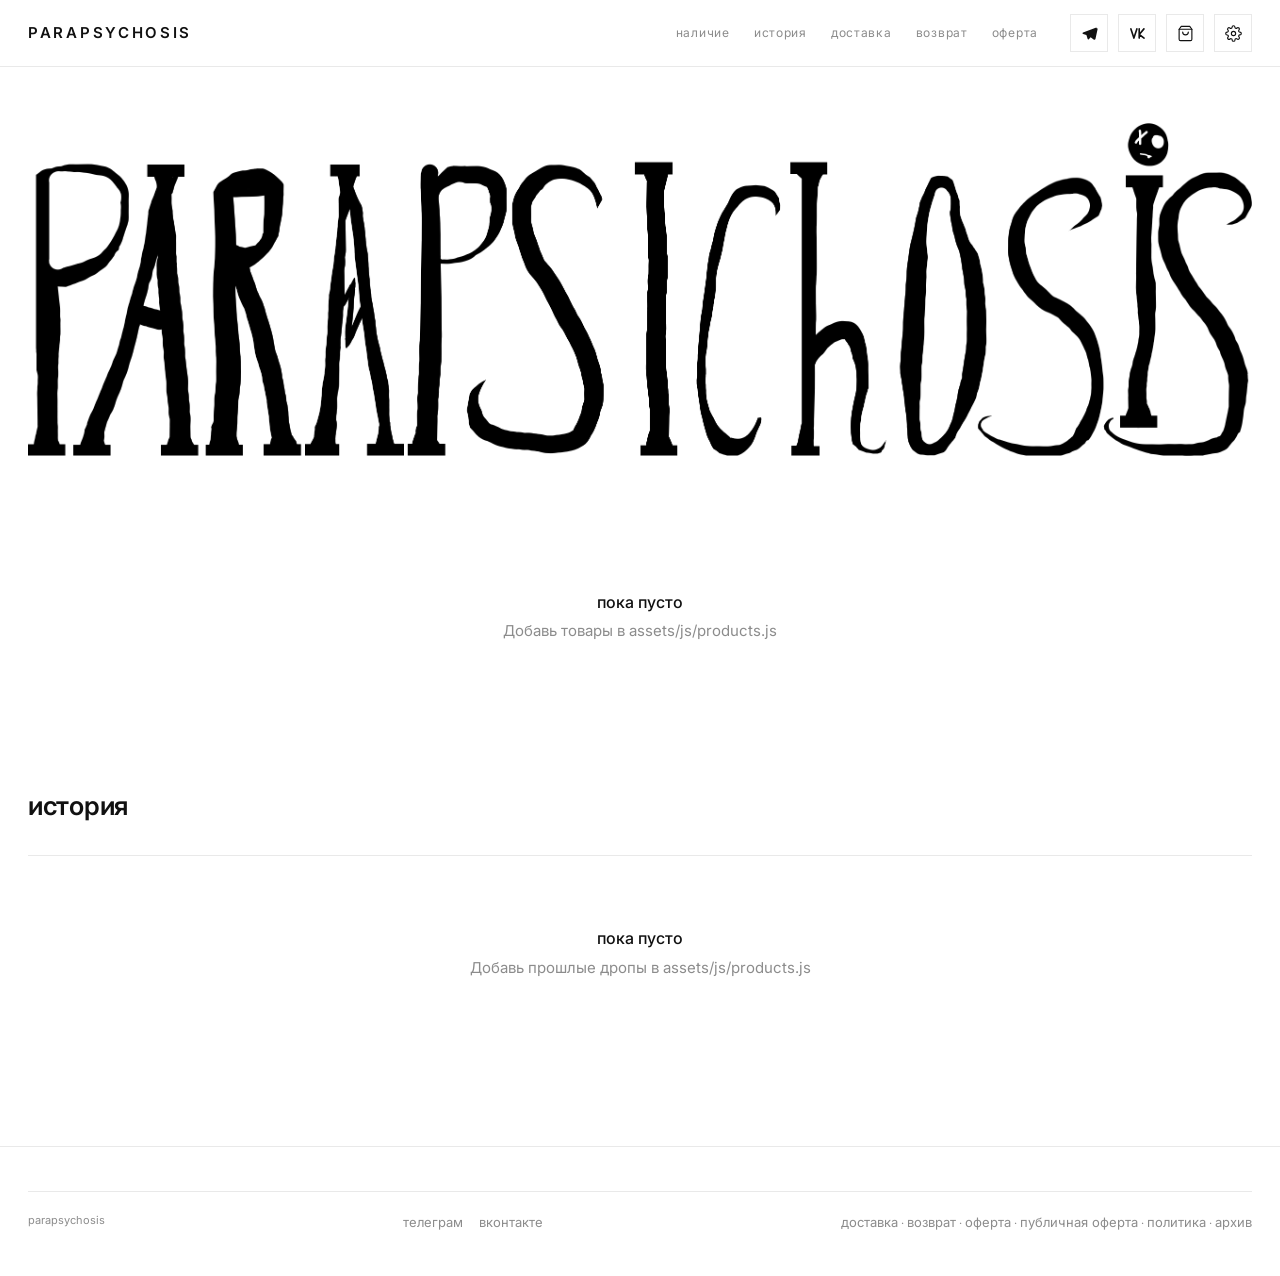
==== index.html @ e04ab5e7 "Add files via upload" ====
<!DOCTYPE html>
<html lang="ru">
<head>
<meta charset="utf-8">
<meta name="viewport" content="width=device-width, initial-scale=1">
<meta name="theme-color" content="#ff217d">
<meta http-equiv="Cache-Control" content="no-store, must-revalidate">
<title>parapsychosis</title>
<link rel="preconnect" href="https://fonts.googleapis.com">
<link rel="preconnect" href="https://fonts.gstatic.com" crossorigin>
<link href="https://fonts.googleapis.com/css2?family=Inter:wght@400;500;600&display=swap" rel="stylesheet">
<link rel="stylesheet" href="assets/css/style.css?v=19">
</head>
<body>

<header class="header">
  <div class="wrap header__row">
    <a href="index.html" class="logo">parapsychosis</a>
    <nav class="nav">
      <a href="#stock">наличие</a>
      <a href="archive.html">история</a>
      <a href="delivery.html">доставка</a>
      <a href="return.html">возврат</a>
      <a href="offer.html">оферта</a>
    </nav>
    <div class="header__actions">
      <div class="socials">
        <a href="https://t.me/parapsychosis13" target="_blank" rel="noopener" aria-label="Телеграм" title="Телеграм">
          <svg viewBox="0 0 24 24" fill="currentColor" width="17" height="17" aria-hidden="true"><path d="M21.7 3.4 2.9 10.6c-1 .4-1 1.9.1 2.2l4.6 1.4 1.8 5.6c.2.7 1.1.9 1.6.3l2.6-2.9 4.7 3.5c.8.6 1.9.1 2.1-.8l3-14c.2-.9-.6-1.6-1.4-1.3z"/></svg>
        </a>
        <a href="https://vk.ru/club241979595" target="_blank" rel="noopener" aria-label="ВКонтакте" title="ВКонтакте">
<svg viewBox="0 0 24 24" fill="none" stroke="currentColor" stroke-width="2.3" stroke-linecap="round" stroke-linejoin="round" width="17" height="17" aria-hidden="true"><path d="M2.7 5.5 6.9 18.5 11.1 5.5M14.4 5.5v13M21.1 5.5l-6.7 7.9 6.9 5.1"/></svg>
        </a>
      </div>
      <button class="icon-btn" id="cartBtn" aria-label="Корзина">
        <svg width="17" height="17" viewBox="0 0 24 24" fill="none" stroke="currentColor" stroke-width="1.6" stroke-linecap="round" stroke-linejoin="round"><path d="M6 2 3 6v14a2 2 0 0 0 2 2h14a2 2 0 0 0 2-2V6l-3-4z"/><path d="M3 6h18"/><path d="M16 10a4 4 0 0 1-8 0"/></svg>
        <span class="icon-btn__count" id="cartCount">0</span>
      </button>
      <button class="gear" id="gearBtn" aria-label="Настройки" title="Настройки">
        <svg viewBox="0 0 24 24" fill="none" stroke="currentColor" stroke-width="1.6" stroke-linecap="round" stroke-linejoin="round">
          <circle cx="12" cy="12" r="3"/>
          <path d="M19.4 15a1.65 1.65 0 0 0 .33 1.82l.06.06a2 2 0 1 1-2.83 2.83l-.06-.06a1.65 1.65 0 0 0-1.82-.33 1.65 1.65 0 0 0-1 1.51V21a2 2 0 1 1-4 0v-.09A1.65 1.65 0 0 0 9 19.4a1.65 1.65 0 0 0-1.82.33l-.06.06a2 2 0 1 1-2.83-2.83l.06-.06a1.65 1.65 0 0 0 .33-1.82 1.65 1.65 0 0 0-1.51-1H3a2 2 0 1 1 0-4h.09A1.65 1.65 0 0 0 4.6 9a1.65 1.65 0 0 0-.33-1.82l-.06-.06a2 2 0 1 1 2.83-2.83l.06.06a1.65 1.65 0 0 0 1.82.33H9a1.65 1.65 0 0 0 1-1.51V3a2 2 0 1 1 4 0v.09a1.65 1.65 0 0 0 1 1.51 1.65 1.65 0 0 0 1.82-.33l.06-.06a2 2 0 1 1 2.83 2.83l-.06.06a1.65 1.65 0 0 0-.33 1.82V9a1.65 1.65 0 0 0 1.51 1H21a2 2 0 1 1 0 4h-.09a1.65 1.65 0 0 0-1.51 1z"/>
        </svg>
      </button>
    </div>
  </div>
</header>

<section class="banner">
  <div class="wrap">
    <div class="banner__logo">
      <img class="logo-light" src="assets/img/logo-light.png?v=19" alt="parapsychosis" width="2250" height="600">
      <img class="logo-dark" src="assets/img/logo-dark.png?v=19" alt="" aria-hidden="true" width="2250" height="600">
    </div>
  </div>
</section>

<!-- наличие -->
<section id="stock">
  <div class="wrap">
    <div class="catalog__head" id="stockHead" hidden>
      <div class="catalog__title">
        <h2>наличие</h2>
        <p id="stockMeta"></p>
      </div>
    </div>

    <div class="filters" id="filters" hidden>
      <div class="chips" id="catChips"></div>
      <div class="filters__right">
        <div class="select" id="sortSelect">
          <button class="select__btn" type="button" aria-haspopup="listbox" aria-expanded="false" aria-label="Сортировка">
            <span class="select__value" id="sortLabel">сначала новые</span>
            <svg class="select__caret" width="11" height="11" viewBox="0 0 24 24" fill="none" stroke="currentColor" stroke-width="2.2" stroke-linecap="round" stroke-linejoin="round" aria-hidden="true"><path d="m6 9 6 6 6-6"/></svg>
          </button>
          <div class="select__list" role="listbox" hidden>
            <button class="select__opt is-active" type="button" role="option" aria-selected="true" data-value="new">сначала новые</button>
            <button class="select__opt" type="button" role="option" aria-selected="false" data-value="cheap">дешевле</button>
            <button class="select__opt" type="button" role="option" aria-selected="false" data-value="exp">дороже</button>
          </div>
        </div>
        <input type="search" id="searchInput" placeholder="поиск" aria-label="Поиск">
      </div>
    </div>

    <div class="grid" id="grid"></div>
  </div>
</section>

<!-- история -->
<section id="history">
  <div class="wrap">
    <div class="catalog__head">
      <div class="catalog__title"><h2>история</h2></div>
    </div>
    <div class="history" id="historyList"></div>
  </div>
</section>

<footer class="footer">
  <div class="wrap">
    <div class="footer__bottom">
      <span>parapsychosis</span>
      <div class="footer__links">
        <a href="https://t.me/parapsychosis13" target="_blank" rel="noopener">телеграм</a>
        <a href="https://vk.ru/club241979595" target="_blank" rel="noopener">вконтакте</a>
      </div>
      <span>
        <a href="delivery.html">доставка</a> ·
        <a href="return.html">возврат</a> ·
        <a href="offer.html">оферта</a> ·
        <a href="public-offer.html">публичная оферта</a> ·
        <a href="privacy.html">политика</a> ·
        <a href="archive.html">архив</a>
      </span>
    </div>
  </div>
</footer>

<!-- ============ НАСТРОЙКИ ============ -->
<aside class="settings" id="settings" aria-label="Настройки">
  <div class="settings__head">
    <h3>настройки</h3>
    <button class="icon-btn" id="closeSettings" aria-label="Закрыть">
      <svg width="15" height="15" viewBox="0 0 24 24" fill="none" stroke="currentColor" stroke-width="1.8" stroke-linecap="round"><path d="M18 6 6 18M6 6l12 12"/></svg>
    </button>
  </div>

  <div class="settings__body">
    <div class="settings__group">
      <div class="settings__label">цвет кнопок <b id="hexOut">#FF217D</b></div>
      <div class="swatches" id="swatches"></div>
    </div>

    <div class="settings__group">
      <div class="settings__label">свой цвет</div>
      <div class="color-row">
        <input type="color" id="colorPicker" value="#ff217d">
        <input type="text" id="colorHex" placeholder="#FF217D" maxlength="7">
        <button class="btn btn--sm" id="applyHex">ок</button>
      </div>
    </div>

    <div class="settings__group">
      <div class="settings__label">тема</div>
      <div class="preview__row" id="themeRow">
<button class="btn btn--sm theme-btn" data-mode="light">светлая</button>
      <button class="btn btn--sm theme-btn" data-mode="dark">тёмная</button>
      <button class="btn btn--sm theme-btn" data-mode="auto">как в системе</button>
      </div>
    </div>

    <div class="settings__group">
      <label class="switch">
        <span class="switch__text">случайный цвет при заходе</span>
        <input type="checkbox" id="randomToggle" checked>
        <span class="switch__track"></span>
      </label>
    </div>

    <div class="settings__group">
      <button class="btn btn--plain btn--block" id="randomizeNow">случайный цвет</button>
      <button class="btn btn--plain btn--block" id="resetTheme" style="margin-top:6px">сбросить</button>
    </div>
  </div>
</aside>

<!-- ============ КОРЗИНА ============ -->
<div class="overlay" id="overlay"></div>

<aside class="drawer" id="cartDrawer" aria-label="Корзина">
  <div class="drawer__head">
    <h3>корзина</h3>
    <button class="icon-btn" id="closeCart" aria-label="Закрыть">
      <svg width="15" height="15" viewBox="0 0 24 24" fill="none" stroke="currentColor" stroke-width="1.8" stroke-linecap="round"><path d="M18 6 6 18M6 6l12 12"/></svg>
    </button>
  </div>
  <div class="drawer__body" id="cartBody"></div>
  <div class="drawer__foot" id="cartFoot"></div>
</aside>

<aside class="drawer" id="checkoutDrawer" aria-label="Оформление">
  <div class="drawer__head">
    <h3>оформление</h3>
    <button class="icon-btn" id="closeCheckout" aria-label="Закрыть">
      <svg width="15" height="15" viewBox="0 0 24 24" fill="none" stroke="currentColor" stroke-width="1.8" stroke-linecap="round"><path d="M18 6 6 18M6 6l12 12"/></svg>
    </button>
  </div>
  <div class="drawer__body" id="checkoutBody"></div>
</aside>

<div class="toast" id="toast"></div>

<script src="assets/js/products.js?v=19"></script>
<script src="assets/js/theme.js?v=19"></script>
<script src="assets/js/app.js?v=19"></script>
</body>
</html>
---- assets/css/style.css ----
/* ============================================================
   Минималистичная тема. Без неона, свечений и градиентов.
   Акцент — только заливка кнопок, плоско.
   ============================================================ */
:root {
  --accent: #ff217d;
  --accent-ink: #ffffff;

  --bg: #ffffff;
  --surface: #fafafa;
  --line: #e9e9e9;
  --line-strong: #d4d4d4;
  --text: #111111;
  --muted: #8c8c8c;

  --radius: 0px;
  --maxw: 1280px;
}

[data-theme="dark"] {
  --bg: #0c0c0c;
  --surface: #141414;
  --line: #262626;
  --line-strong: #383838;
  --text: #f2f2f2;
  --muted: #8a8a8a;
}

* { box-sizing: border-box; margin: 0; padding: 0; }

/* атрибут hidden должен побеждать любые авторские display,
   иначе .filters { display: flex } показывает скрытые блоки */
[hidden] { display: none !important; }

html { scroll-behavior: smooth; }

body {
  background: var(--bg);
  color: var(--text);
  font: 15px/1.6 "Inter", -apple-system, "Segoe UI", system-ui, sans-serif;
  -webkit-font-smoothing: antialiased;
  transition: background .2s, color .2s;
}

img { display: block; max-width: 100%; }
a { color: inherit; text-decoration: none; }
button, input, select, textarea { font: inherit; color: inherit; }
button { cursor: pointer; background: none; border: 0; }
::selection { background: var(--text); color: var(--bg); }

.wrap { max-width: var(--maxw); margin: 0 auto; padding: 0 28px; }

/* ---------- кнопки ---------- */
.btn {
  display: inline-flex;
  align-items: center;
  justify-content: center;
  gap: 10px;
  padding: 13px 26px;
  background: var(--accent);
  color: var(--accent-ink);
  border: 1px solid var(--accent);
  font-weight: 500;
  font-size: 12px;
  letter-spacing: .1em;
  text-transform: uppercase;
  transition: background .15s, color .15s, border-color .15s;
}
.btn:hover { background: var(--text); border-color: var(--text); color: var(--bg); }
.btn:disabled { opacity: .35; cursor: not-allowed; background: var(--surface); border-color: var(--line); color: var(--muted); }
.btn--block { width: 100%; }
.btn--ghost { background: transparent; color: var(--text); border-color: var(--line-strong); }
.btn--ghost:hover { background: var(--text); border-color: var(--text); color: var(--bg); }
.btn--plain { background: transparent; color: var(--text); border-color: var(--line); }
.btn--plain:hover { background: var(--surface); border-color: var(--line-strong); color: var(--text); }
.btn--sm { padding: 10px 16px; font-size: 11px; }
.btn.is-active { background: var(--accent); color: var(--accent-ink); border-color: var(--accent); }

/* ---------- переключатель темы ---------- */
.theme-btn { background: transparent; color: var(--text); border-color: var(--line-strong); }
.theme-btn:hover { background: var(--surface); color: var(--text); border-color: var(--text); }
.theme-btn.is-active,
.theme-btn.is-active:hover {
  background: var(--accent);
  color: var(--accent-ink);
  border-color: var(--accent);
  font-weight: 600;
}
.theme-btn.is-active::after { content: "\2713"; font-size: 11px; }

.tag {
  display: inline-block;
  padding: 4px 8px;
  border: 1px solid var(--line-strong);
  color: var(--muted);
  font-size: 10px;
  letter-spacing: .12em;
  text-transform: uppercase;
}
.tag--sold { color: var(--muted); background: var(--surface); }

/* ---------- шапка ---------- */
.header {
  position: sticky;
  top: 0;
  z-index: 60;
  background: var(--bg);
  border-bottom: 1px solid var(--line);
}
.header__row { display: flex; align-items: center; gap: 32px; height: 66px; }

.logo { font-weight: 600; font-size: 15px; letter-spacing: .18em; text-transform: uppercase; }
.logo span { color: var(--muted); }

.nav { display: flex; gap: 24px; margin-left: auto; }
.nav a { color: var(--muted); font-size: 12px; letter-spacing: .06em; transition: color .15s; }
.nav a:hover { color: var(--text); }

.header__actions { display: flex; align-items: center; gap: 10px; }

/* ---------- соцсети ---------- */
.socials { display: flex; gap: 10px; }
.socials a {
  width: 38px; height: 38px;
  display: grid; place-items: center;
  border: 1px solid var(--line);
  color: var(--text);
  transition: border-color .15s, color .15s;
}
.socials a:hover { border-color: var(--text); color: var(--accent); }

.icon-btn {
  width: 38px; height: 38px;
  display: grid; place-items: center;
  border: 1px solid var(--line);
  color: var(--text);
  transition: border-color .15s, color .15s;
  position: relative;
}
.icon-btn:hover { border-color: var(--text); color: var(--accent); }
.icon-btn__count {
  position: absolute; top: -6px; right: -6px;
  min-width: 17px; height: 17px; padding: 0 5px;
  display: none; place-items: center;
  background: var(--accent); color: var(--accent-ink);
  font-size: 10px; font-weight: 600;
}
.icon-btn__count.is-active { display: grid; }

.gear {
  width: 38px; height: 38px;
  display: grid; place-items: center;
  border: 1px solid var(--line);
  color: var(--text);
  transition: transform .3s cubic-bezier(.3,1.4,.5,1), border-color .15s, color .15s;
}
.gear:hover { border-color: var(--text); color: var(--accent); }
.gear.is-open { transform: rotate(90deg); background: var(--accent); border-color: var(--accent); color: var(--accent-ink); }
.gear svg { width: 17px; height: 17px; }

/* ---------- панель настроек ---------- */
.settings {
  position: fixed;
  top: 0; right: 0; bottom: 0;
  width: min(340px, 100%);
  z-index: 90;
  background: var(--bg);
  border-left: 1px solid var(--line);
  transform: translateX(100%);
  transition: transform .3s cubic-bezier(.4,0,.2,1);
  display: flex;
  flex-direction: column;
}
.settings.is-open { transform: translateX(0); }

.settings__head {
  display: flex; align-items: center; justify-content: space-between;
  padding: 16px 20px;
  border-bottom: 1px solid var(--line);
  flex-shrink: 0;
}
.settings__head h3 { font-size: 12px; letter-spacing: .16em; text-transform: uppercase; font-weight: 500; }
.settings__body { padding: 22px 20px; overflow-y: auto; flex: 1; }
.settings__group { margin-bottom: 28px; }
.settings__label {
  display: flex; align-items: center; justify-content: space-between;
  font-size: 10px; letter-spacing: .14em; text-transform: uppercase;
  color: var(--muted); margin-bottom: 12px;
}
.settings__label b { color: var(--text); font-weight: 500; font-family: ui-monospace, monospace; letter-spacing: 0; }

.swatches { display: grid; grid-template-columns: repeat(5, 1fr); gap: 8px; }
.swatch {
  aspect-ratio: 1;
  border: 1px solid var(--line);
  position: relative;
  transition: border-color .15s;
}
.swatch:hover { border-color: var(--text); }
.swatch.is-active { border-color: var(--text); outline: 1px solid var(--text); outline-offset: 2px; }

.color-row { display: flex; gap: 8px; align-items: center; }
.color-row input[type="color"] {
  width: 46px; height: 40px;
  padding: 2px;
  background: none;
  border: 1px solid var(--line);
  cursor: pointer;
}
.color-row input[type="text"] {
  flex: 1;
  background: transparent;
  border: 1px solid var(--line);
  padding: 11px 12px;
  font-family: ui-monospace, monospace;
  font-size: 12px;
  text-transform: uppercase;
}
.color-row input:focus { outline: none; border-color: var(--text); }

.switch { display: flex; align-items: center; justify-content: space-between; gap: 12px; cursor: pointer; }
.switch input { display: none; }
.switch__track {
  width: 38px; height: 20px;
  border: 1px solid var(--line-strong);
  position: relative;
  transition: border-color .15s, background .15s;
  flex-shrink: 0;
}
.switch__track::after {
  content: ""; position: absolute; top: 3px; left: 3px;
  width: 12px; height: 12px;
  background: var(--muted);
  transition: transform .2s cubic-bezier(.3,1.4,.5,1), background .15s;
}
.switch input:checked + .switch__track { border-color: var(--text); background: var(--surface); }
.switch input:checked + .switch__track::after { transform: translateX(18px); background: var(--accent); }
.switch__text { font-size: 13px; }

.preview { border: 1px solid var(--line); padding: 14px; display: grid; gap: 10px; }
.preview__row { display: flex; gap: 8px; flex-wrap: wrap; }
.preview__hint { font-size: 11px; color: var(--muted); margin-top: 8px; line-height: 1.5; }

/* ---------- баннер ---------- */
.banner { padding: 56px 0 0; }
.banner img { width: 100%; height: auto; display: block; }

/* логотип: светлая и тёмная версии, одинаковые пропорции — не прыгает */
.banner__logo .logo-dark { display: none; }
[data-theme="dark"] .banner__logo .logo-light { display: none; }
[data-theme="dark"] .banner__logo .logo-dark { display: block; }

/* ---------- наличие ---------- */
#stock { padding: 64px 0 0; }
.catalog__head { margin-bottom: 28px; }
.catalog__title h2 { font-size: 26px; font-weight: 600; letter-spacing: -.01em; }
.catalog__title p { color: var(--muted); font-size: 13px; margin-top: 4px; }

.filters {
  display: flex; align-items: center; gap: 12px; flex-wrap: wrap;
  padding: 16px 0;
  border-top: 1px solid var(--line);
  border-bottom: 1px solid var(--line);
  margin-bottom: 32px;
}
.chips { display: flex; gap: 6px; flex-wrap: wrap; }
.chip {
  padding: 8px 14px;
  border: 1px solid var(--line);
  background: transparent;
  color: var(--muted);
  font-size: 11px; letter-spacing: .1em; text-transform: uppercase;
  transition: all .15s;
}
.chip:hover { color: var(--text); border-color: var(--text); }
.chip.is-active { background: var(--text); color: var(--bg); border-color: var(--text); font-weight: 500; }

.filters__right { margin-left: auto; display: flex; gap: 8px; align-items: center; }
.filters select, .filters input {
  background: transparent;
  border: 1px solid var(--line);
  padding: 9px 12px;
  font-size: 12px;
  color: var(--text);
}
.filters input::placeholder { color: var(--muted); }
.filters select:focus, .filters input:focus { outline: none; border-color: var(--text); }

/* ---------- свой список сортировки ----------
   нативный select рисует список средствами системы, тема на него не действует */
.select { position: relative; }
.select__btn {
  display: flex; align-items: center; gap: 10px;
  width: 100%;
  padding: 9px 12px;
  background: transparent;
  border: 1px solid var(--line);
  font-size: 12px;
  color: var(--text);
  transition: border-color .15s;
}
.select__btn:hover { border-color: var(--text); }
.select__btn[aria-expanded="true"] { border-color: var(--text); }
.select__value { white-space: nowrap; }
.select__caret { color: var(--muted); transition: transform .18s; }
.select__btn[aria-expanded="true"] .select__caret { transform: rotate(180deg); color: var(--accent); }

.select__list {
  position: absolute;
  top: calc(100% + 6px);
  right: 0;
  z-index: 40;
  min-width: 100%;
  display: grid;
  background: var(--bg);
  border: 1px solid var(--line-strong);
  box-shadow: 0 12px 28px rgba(0,0,0,.14);
}
.select__opt {
  padding: 10px 14px;
  font-size: 12px;
  text-align: left;
  color: var(--text);
  white-space: nowrap;
  transition: color .12s, background .12s;
}
.select__opt:hover { background: var(--surface); }
.select__opt.is-active { color: var(--accent); font-weight: 600; }
.select__opt.is-active::after { content: " ✓"; }
[data-theme="dark"] .select__list { box-shadow: 0 12px 28px rgba(0,0,0,.55); }

/* ---------- карточки ---------- */
.grid { display: grid; grid-template-columns: repeat(auto-fill, minmax(240px, 1fr)); gap: 32px 24px; }
.card { display: flex; flex-direction: column; }
.card:hover .card__media { border-color: var(--text); }
.card.is-sold { opacity: .45; }

.card__media {
  aspect-ratio: 4/3.2;
  display: grid; place-items: center;
  background: var(--surface);
  border: 1px solid var(--line);
  color: var(--text);
  position: relative;
  overflow: hidden;
  transition: border-color .15s;
}
.card__media img { width: 58%; opacity: .8; }
.card__badges { position: absolute; top: 10px; left: 10px; display: flex; gap: 6px; }

.card__body { padding-top: 12px; display: flex; flex-direction: column; gap: 9px; flex: 1; }
.card__name { font-size: 13px; font-weight: 500; }
.card__price { display: flex; align-items: baseline; gap: 8px; }
.card__price b { font-size: 13px; font-weight: 500; }
.card__price s { color: var(--muted); font-size: 12px; }

.card__foot { margin-top: auto; padding-top: 4px; }

.empty { padding: 70px 20px; text-align: center; color: var(--muted); grid-column: 1/-1; }
.empty b { display: block; color: var(--text); font-size: 16px; margin-bottom: 4px; font-weight: 500; }

/* ---------- история ---------- */
#history { padding: 72px 0 0; }
.history { border-top: 1px solid var(--line); }
.history__row {
  display: flex; gap: 28px;
  padding: 22px 0;
  border-bottom: 1px solid var(--line);
}
.history__date {
  flex: 0 0 110px;
  font-size: 13px;
  color: var(--muted);
  font-variant-numeric: tabular-nums;
}
.history__title { font-size: 15px; font-weight: 500; }
.history__note { font-size: 14px; color: var(--muted); margin-top: 4px; }
@media (max-width: 640px) {
  .history__row { flex-direction: column; gap: 6px; }
  .history__date { flex: none; }
}

/* ---------- панели ---------- */
.overlay {
  position: fixed; inset: 0; z-index: 80;
  background: rgba(0,0,0,.35);
  opacity: 0; pointer-events: none;
  transition: opacity .25s;
}
.overlay.is-open { opacity: 1; pointer-events: auto; }

.drawer {
  position: fixed; top: 0; right: 0; bottom: 0;
  width: min(420px, 100%);
  z-index: 85;
  background: var(--bg);
  border-left: 1px solid var(--line);
  display: flex; flex-direction: column;
  transform: translateX(100%);
  transition: transform .3s cubic-bezier(.4,0,.2,1);
}
.drawer.is-open { transform: translateX(0); }
.drawer__head { display: flex; align-items: center; justify-content: space-between; padding: 16px 20px; border-bottom: 1px solid var(--line); }
.drawer__head h3 { font-size: 12px; letter-spacing: .16em; text-transform: uppercase; font-weight: 500; }
.drawer__body { flex: 1; overflow-y: auto; padding: 20px; }
.drawer__foot { border-top: 1px solid var(--line); padding: 18px 20px; display: grid; gap: 10px; }

.cart-item { display: grid; grid-template-columns: 58px 1fr auto; gap: 14px; padding: 14px 0; border-bottom: 1px solid var(--line); align-items: start; }
.cart-item__img { aspect-ratio: 1; background: var(--surface); border: 1px solid var(--line); display: grid; place-items: center; color: var(--text); }
.cart-item__img img { width: 62%; opacity: .8; }
.cart-item__name { font-size: 12px; font-weight: 500; }
.cart-item__meta { font-size: 11px; color: var(--muted); margin-top: 2px; }
.cart-item__price { font-size: 12px; font-weight: 500; text-align: right; }
.qty { display: flex; align-items: center; gap: 8px; margin-top: 9px; }
.qty button { width: 22px; height: 22px; border: 1px solid var(--line); font-size: 12px; line-height: 1; }
.qty button:hover { border-color: var(--text); }
.qty span { font-size: 12px; min-width: 16px; text-align: center; }
.cart-item__del { color: var(--muted); font-size: 11px; text-decoration: underline; margin-left: 4px; }
.cart-item__del:hover { color: var(--text); }

.sum-row { display: flex; justify-content: space-between; font-size: 12px; color: var(--muted); }
.sum-row--total { font-size: 14px; color: var(--text); font-weight: 500; padding-top: 10px; border-top: 1px solid var(--line); }
.sum-row--total b { font-weight: 600; }

/* ---------- формы ---------- */
.form { display: grid; gap: 16px; }
.form__grid { display: grid; grid-template-columns: 1fr 1fr; gap: 14px; }
.field { display: grid; gap: 6px; }
.field label { font-size: 10px; letter-spacing: .12em; text-transform: uppercase; color: var(--muted); }
.field input, .field select, .field textarea {
  background: transparent;
  border: 1px solid var(--line);
  padding: 12px 13px;
  font-size: 13px;
  width: 100%;
}
.field textarea { resize: vertical; min-height: 70px; }
.field input:focus, .field select:focus, .field textarea:focus { outline: none; border-color: var(--text); }
.field input::placeholder { color: var(--muted); }
.field--wide { grid-column: 1/-1; }
.form__hint { font-size: 12px; color: var(--muted); line-height: 1.5; margin-bottom: 8px; }
.field.is-error input, .field.is-error select { border-color: #d33; }
.field__err { font-size: 10px; color: #d33; }

.radios { display: grid; gap: 6px; }
.radio {
  display: flex; align-items: center; gap: 12px;
  padding: 12px 13px;
  border: 1px solid var(--line);
  cursor: pointer;
  transition: border-color .15s;
}
.radio:hover { border-color: var(--line-strong); }
.radio input { accent-color: var(--accent); width: 14px; height: 14px; }
.radio:has(input:checked) { border-color: var(--text); }
.radio__text { font-size: 13px; }
.radio__hint { font-size: 10px; color: var(--muted); }


.form__msg { font-size: 12px; min-height: 16px; color: var(--muted); }
.form__msg.err { color: #d33; }

.agree { display: flex; gap: 10px; align-items: flex-start; font-size: 11px; color: var(--muted); line-height: 1.5; }
.agree input { accent-color: var(--accent); margin-top: 2px; }
.agree a { text-decoration: underline; }

.success { text-align: center; padding: 30px 10px; display: grid; gap: 12px; justify-items: center; }
.success__mark { width: 46px; height: 46px; border: 1px solid var(--text); display: grid; place-items: center; }
.success h3 { font-size: 17px; font-weight: 500; text-transform: uppercase; letter-spacing: .08em; }
.success p { color: var(--muted); font-size: 13px; max-width: 32ch; }
.success__num { font-family: ui-monospace, monospace; font-size: 17px; }

/* ---------- подвал ---------- */
.footer { border-top: 1px solid var(--line); margin-top: 96px; padding: 44px 0; }
.footer__grid { display: grid; grid-template-columns: 1.4fr 1fr 1fr; gap: 40px; margin-bottom: 36px; }
.footer h4 { font-size: 10px; letter-spacing: .16em; text-transform: uppercase; color: var(--muted); margin-bottom: 14px; font-weight: 500; }
.footer li { list-style: none; margin-bottom: 7px; }
.footer a { font-size: 13px; }
.footer a:hover { color: var(--accent); }
.footer__bottom { display: flex; justify-content: space-between; gap: 16px; flex-wrap: wrap; padding-top: 20px; border-top: 1px solid var(--line); font-size: 11px; color: var(--muted); }
.footer__links { display: flex; gap: 16px; }
.footer__links a:hover { color: var(--accent); }

/* ---------- статьи ---------- */
.page { padding: 64px 0 20px; max-width: 780px; }
.page h1 { font-size: clamp(28px, 5vw, 42px); font-weight: 600; letter-spacing: -.02em; margin-bottom: 28px; }
.page h2 { font-size: 12px; text-transform: uppercase; letter-spacing: .14em; margin: 36px 0 12px; font-weight: 500; padding-bottom: 8px; border-bottom: 1px solid var(--line); }
.page p, .page li { color: var(--muted); margin-bottom: 10px; }
.page ul, .page ol { padding-left: 18px; margin-bottom: 16px; }
.page a { color: var(--text); text-decoration: underline; }
.page table { width: 100%; border-collapse: collapse; margin: 14px 0 20px; font-size: 13px; }
.page th, .page td { padding: 10px 12px; border-bottom: 1px solid var(--line); text-align: left; }
.page th { color: var(--muted); font-size: 10px; letter-spacing: .12em; text-transform: uppercase; font-weight: 500; }

/* ---------- заявление на возврат ---------- */
.statement {
  white-space: pre-wrap;
  font-family: ui-monospace, SFMono-Regular, Menlo, Consolas, monospace;
  font-size: 12px;
  line-height: 1.75;
  padding: 22px 20px;
  border: 1px solid var(--line);
  background: var(--surface);
  margin-bottom: 14px;
}
.statement-actions { display: flex; align-items: center; gap: 10px; flex-wrap: wrap; margin-bottom: 8px; }

.toast {
  position: fixed; left: 50%; bottom: 24px;
  transform: translate(-50%, calc(100% + 40px));
  z-index: 120;
  background: var(--text); color: var(--bg);
  padding: 12px 22px;
  font-size: 11px; letter-spacing: .1em; text-transform: uppercase;
  opacity: 0; visibility: hidden; pointer-events: none;
  transition: transform .28s cubic-bezier(.3,1.4,.5,1), opacity .2s, visibility .28s;
}
.toast.is-show { transform: translate(-50%, 0); opacity: 1; visibility: visible; }

@media (max-width: 860px) {
  .nav { display: none; }
  .footer__grid { grid-template-columns: 1fr; }
  .form__grid { grid-template-columns: 1fr; }
  .filters__right { margin-left: 0; width: 100%; flex-wrap: wrap; }
  /* flex: 1 не даёт элементу стать уже текста, поэтому на узких
     экранах строка переносится, а не вылезает за край */
  .filters select, .filters input, .filters .select { flex: 1 1 160px; min-width: 0; }
  .hero { padding: 56px 0 40px; }
  .wrap { padding: 0 18px; }
  .grid { grid-template-columns: repeat(auto-fill, minmax(150px, 1fr)); gap: 24px 14px; }
}

/* на узких телефонах иконки соцсетей уступают место логотипу,
   ссылки на них остаются в подвале */
@media (max-width: 480px) {
  .header__row { gap: 16px; }
  .logo { font-size: 13px; letter-spacing: .12em; }
  .header__actions { gap: 8px; }
  .socials { display: none; }
  .footer__bottom { gap: 12px; }
}
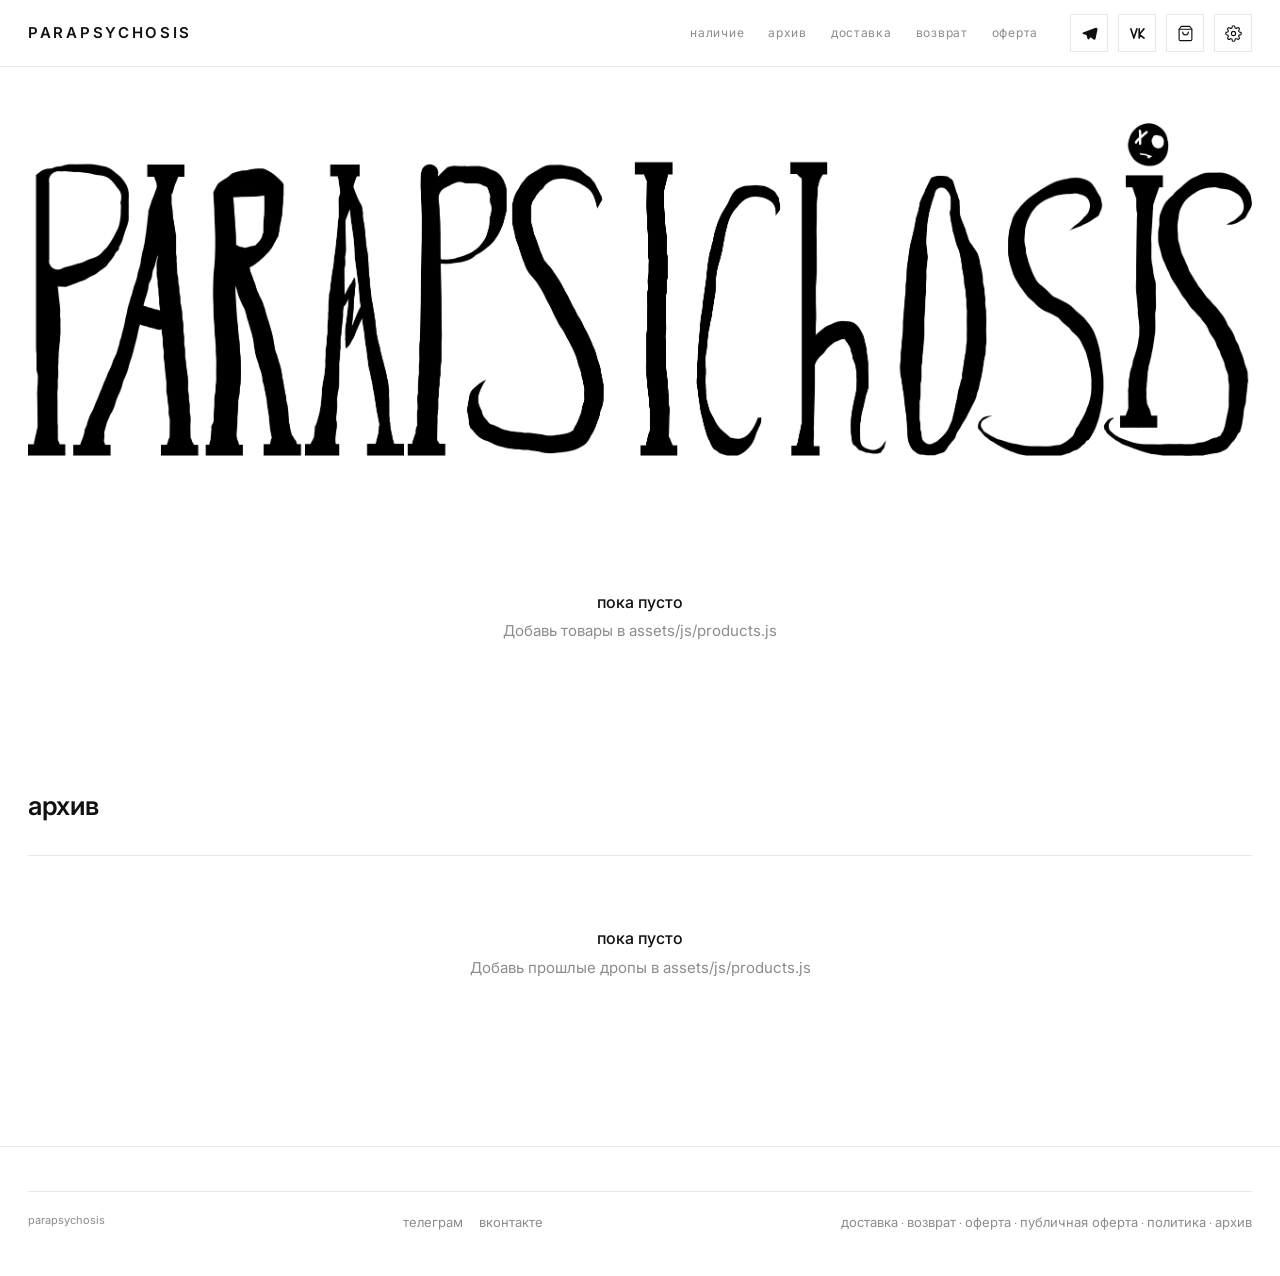
==== commit 26216cb9: "Add files via upload" ====
--- a/index.html
+++ b/index.html
@@ -9,7 +9,9 @@
 <link rel="preconnect" href="https://fonts.googleapis.com">
 <link rel="preconnect" href="https://fonts.gstatic.com" crossorigin>
 <link href="https://fonts.googleapis.com/css2?family=Inter:wght@400;500;600&display=swap" rel="stylesheet">
-<link rel="stylesheet" href="assets/css/style.css?v=19">
+<link rel="stylesheet" href="assets/css/style.css?v=20">
+<link rel="icon" type="image/png" href="assets/img/favicon.png?v=20">
+<link rel="apple-touch-icon" href="assets/img/favicon.png?v=20">
 </head>
 <body>
 
@@ -18,7 +20,7 @@
     <a href="index.html" class="logo">parapsychosis</a>
     <nav class="nav">
       <a href="#stock">наличие</a>
-      <a href="archive.html">история</a>
+      <a href="archive.html">архив</a>
       <a href="delivery.html">доставка</a>
       <a href="return.html">возврат</a>
       <a href="offer.html">оферта</a>
@@ -49,8 +51,8 @@
 <section class="banner">
   <div class="wrap">
     <div class="banner__logo">
-      <img class="logo-light" src="assets/img/logo-light.png?v=19" alt="parapsychosis" width="2250" height="600">
-      <img class="logo-dark" src="assets/img/logo-dark.png?v=19" alt="" aria-hidden="true" width="2250" height="600">
+      <img class="logo-light" src="assets/img/logo-light.png?v=20" alt="parapsychosis" width="2250" height="600">
+      <img class="logo-dark" src="assets/img/logo-dark.png?v=20" alt="" aria-hidden="true" width="2250" height="600">
     </div>
   </div>
 </section>
@@ -87,11 +89,11 @@
   </div>
 </section>
 
-<!-- история -->
+<!-- архив -->
 <section id="history">
   <div class="wrap">
     <div class="catalog__head">
-      <div class="catalog__title"><h2>история</h2></div>
+      <div class="catalog__title"><h2>архив</h2></div>
     </div>
     <div class="history" id="historyList"></div>
   </div>
@@ -191,8 +193,8 @@
 
 <div class="toast" id="toast"></div>
 
-<script src="assets/js/products.js?v=19"></script>
-<script src="assets/js/theme.js?v=19"></script>
-<script src="assets/js/app.js?v=19"></script>
+<script src="assets/js/products.js?v=20"></script>
+<script src="assets/js/theme.js?v=20"></script>
+<script src="assets/js/app.js?v=20"></script>
 </body>
 </html>
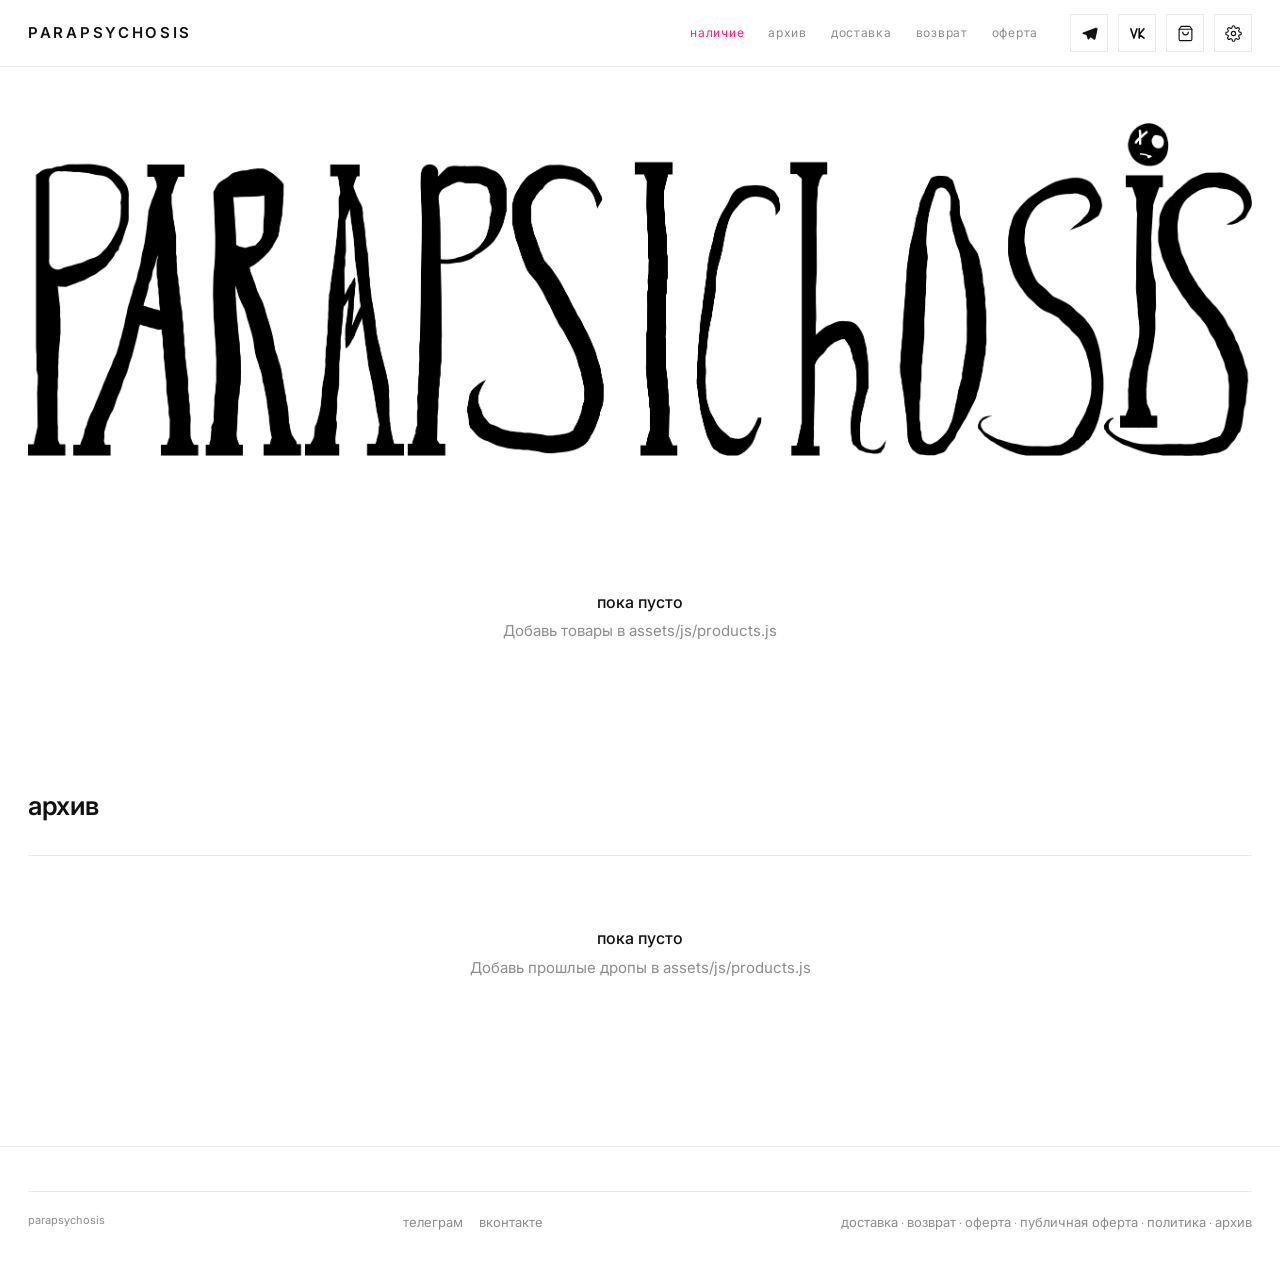
==== commit 46158789: "Add files via upload" ====
--- a/index.html
+++ b/index.html
@@ -9,9 +9,9 @@
 <link rel="preconnect" href="https://fonts.googleapis.com">
 <link rel="preconnect" href="https://fonts.gstatic.com" crossorigin>
 <link href="https://fonts.googleapis.com/css2?family=Inter:wght@400;500;600&display=swap" rel="stylesheet">
-<link rel="stylesheet" href="assets/css/style.css?v=20">
-<link rel="icon" type="image/png" href="assets/img/favicon.png?v=20">
-<link rel="apple-touch-icon" href="assets/img/favicon.png?v=20">
+<link rel="stylesheet" href="assets/css/style.css?v=24">
+<link rel="icon" type="image/png" href="assets/img/favicon.png?v=24">
+<link rel="apple-touch-icon" href="assets/img/favicon.png?v=24">
 </head>
 <body>
 
@@ -51,8 +51,8 @@
 <section class="banner">
   <div class="wrap">
     <div class="banner__logo">
-      <img class="logo-light" src="assets/img/logo-light.png?v=20" alt="parapsychosis" width="2250" height="600">
-      <img class="logo-dark" src="assets/img/logo-dark.png?v=20" alt="" aria-hidden="true" width="2250" height="600">
+      <img class="logo-light" src="assets/img/logo-light.png?v=24" alt="parapsychosis" width="2250" height="600">
+      <img class="logo-dark" src="assets/img/logo-dark.png?v=24" alt="" aria-hidden="true" width="2250" height="600">
     </div>
   </div>
 </section>
@@ -193,8 +193,8 @@
 
 <div class="toast" id="toast"></div>
 
-<script src="assets/js/products.js?v=20"></script>
-<script src="assets/js/theme.js?v=20"></script>
-<script src="assets/js/app.js?v=20"></script>
+<script src="assets/js/products.js?v=24"></script>
+<script src="assets/js/theme.js?v=24"></script>
+<script src="assets/js/app.js?v=24"></script>
 </body>
 </html>
--- a/assets/css/style.css
+++ b/assets/css/style.css
@@ -109,12 +109,14 @@
 }
 .header__row { display: flex; align-items: center; gap: 32px; height: 66px; }
 
-.logo { font-weight: 600; font-size: 15px; letter-spacing: .18em; text-transform: uppercase; }
+.logo { font-weight: 600; font-size: 15px; letter-spacing: .18em; text-transform: uppercase; transition: color .15s; }
+.logo:hover { color: var(--accent); }
 .logo span { color: var(--muted); }
 
 .nav { display: flex; gap: 24px; margin-left: auto; }
 .nav a { color: var(--muted); font-size: 12px; letter-spacing: .06em; transition: color .15s; }
-.nav a:hover { color: var(--text); }
+.nav a:hover { color: var(--accent); }
+.nav a[aria-current="page"] { color: var(--accent); }
 
 .header__actions { display: flex; align-items: center; gap: 10px; }
 
@@ -189,7 +191,7 @@
 }
 .settings__label b { color: var(--text); font-weight: 500; font-family: ui-monospace, monospace; letter-spacing: 0; }
 
-.swatches { display: grid; grid-template-columns: repeat(5, 1fr); gap: 8px; }
+.swatches { display: grid; grid-template-columns: repeat(3, 1fr); gap: 8px; }
 .swatch {
   aspect-ratio: 1;
   border: 1px solid var(--line);
@@ -530,12 +532,11 @@
   .grid { grid-template-columns: repeat(auto-fill, minmax(150px, 1fr)); gap: 24px 14px; }
 }
 
-/* на узких телефонах иконки соцсетей уступают место логотипу,
-   ссылки на них остаются в подвале */
+/* на узких телефонах иконки соцсетей остаются видны (ТГ и ВК) */
 @media (max-width: 480px) {
-  .header__row { gap: 16px; }
-  .logo { font-size: 13px; letter-spacing: .12em; }
-  .header__actions { gap: 8px; }
-  .socials { display: none; }
+  .header__row { gap: 10px; }
+  .logo { font-size: 12px; letter-spacing: .08em; }
+  .header__actions { gap: 6px; margin-left: auto; }
+  .nav { display: none; }
   .footer__bottom { gap: 12px; }
 }
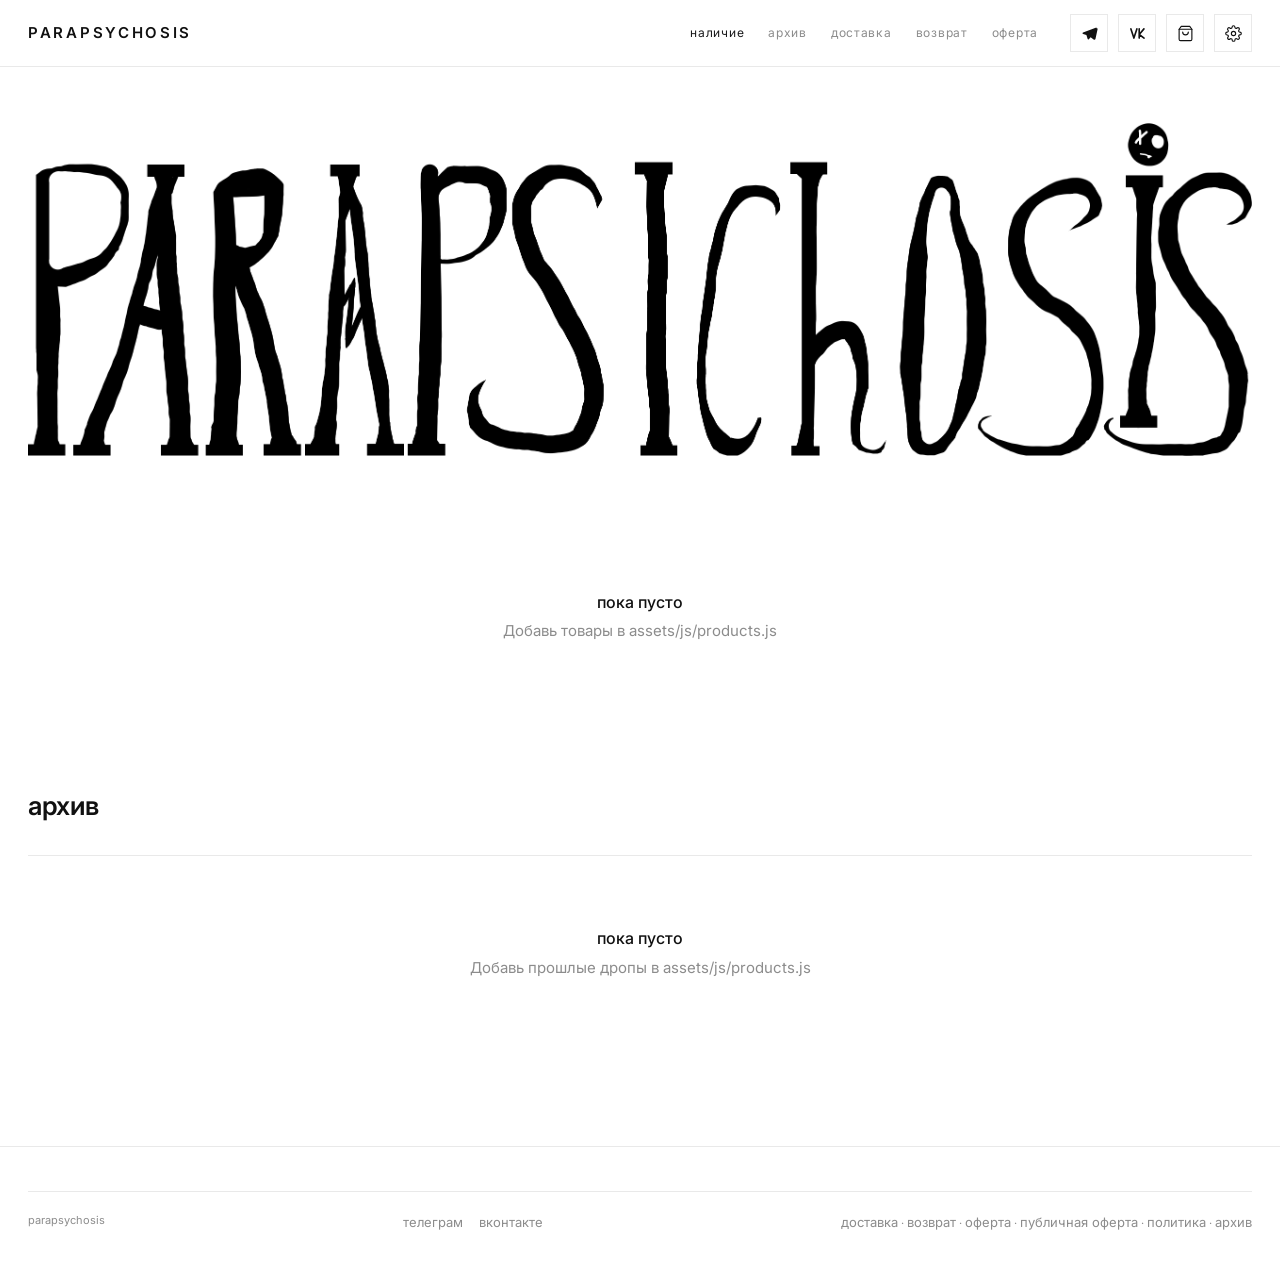
==== commit 95adea7d: "Add files via upload" ====
--- a/index.html
+++ b/index.html
@@ -9,9 +9,9 @@
 <link rel="preconnect" href="https://fonts.googleapis.com">
 <link rel="preconnect" href="https://fonts.gstatic.com" crossorigin>
 <link href="https://fonts.googleapis.com/css2?family=Inter:wght@400;500;600&display=swap" rel="stylesheet">
-<link rel="stylesheet" href="assets/css/style.css?v=24">
-<link rel="icon" type="image/png" href="assets/img/favicon.png?v=24">
-<link rel="apple-touch-icon" href="assets/img/favicon.png?v=24">
+<link rel="stylesheet" href="assets/css/style.css?v=25">
+<link rel="icon" type="image/png" href="assets/img/favicon.png?v=25">
+<link rel="apple-touch-icon" href="assets/img/favicon.png?v=25">
 </head>
 <body>
 
@@ -51,8 +51,8 @@
 <section class="banner">
   <div class="wrap">
     <div class="banner__logo">
-      <img class="logo-light" src="assets/img/logo-light.png?v=24" alt="parapsychosis" width="2250" height="600">
-      <img class="logo-dark" src="assets/img/logo-dark.png?v=24" alt="" aria-hidden="true" width="2250" height="600">
+      <img class="logo-light" src="assets/img/logo-light.png?v=25" alt="parapsychosis" width="2609" height="757">
+      <img class="logo-dark" src="assets/img/logo-dark.png?v=25" alt="" aria-hidden="true" width="2609" height="757">
     </div>
   </div>
 </section>
@@ -193,8 +193,8 @@
 
 <div class="toast" id="toast"></div>
 
-<script src="assets/js/products.js?v=24"></script>
-<script src="assets/js/theme.js?v=24"></script>
-<script src="assets/js/app.js?v=24"></script>
+<script src="assets/js/products.js?v=25"></script>
+<script src="assets/js/theme.js?v=25"></script>
+<script src="assets/js/app.js?v=25"></script>
 </body>
 </html>
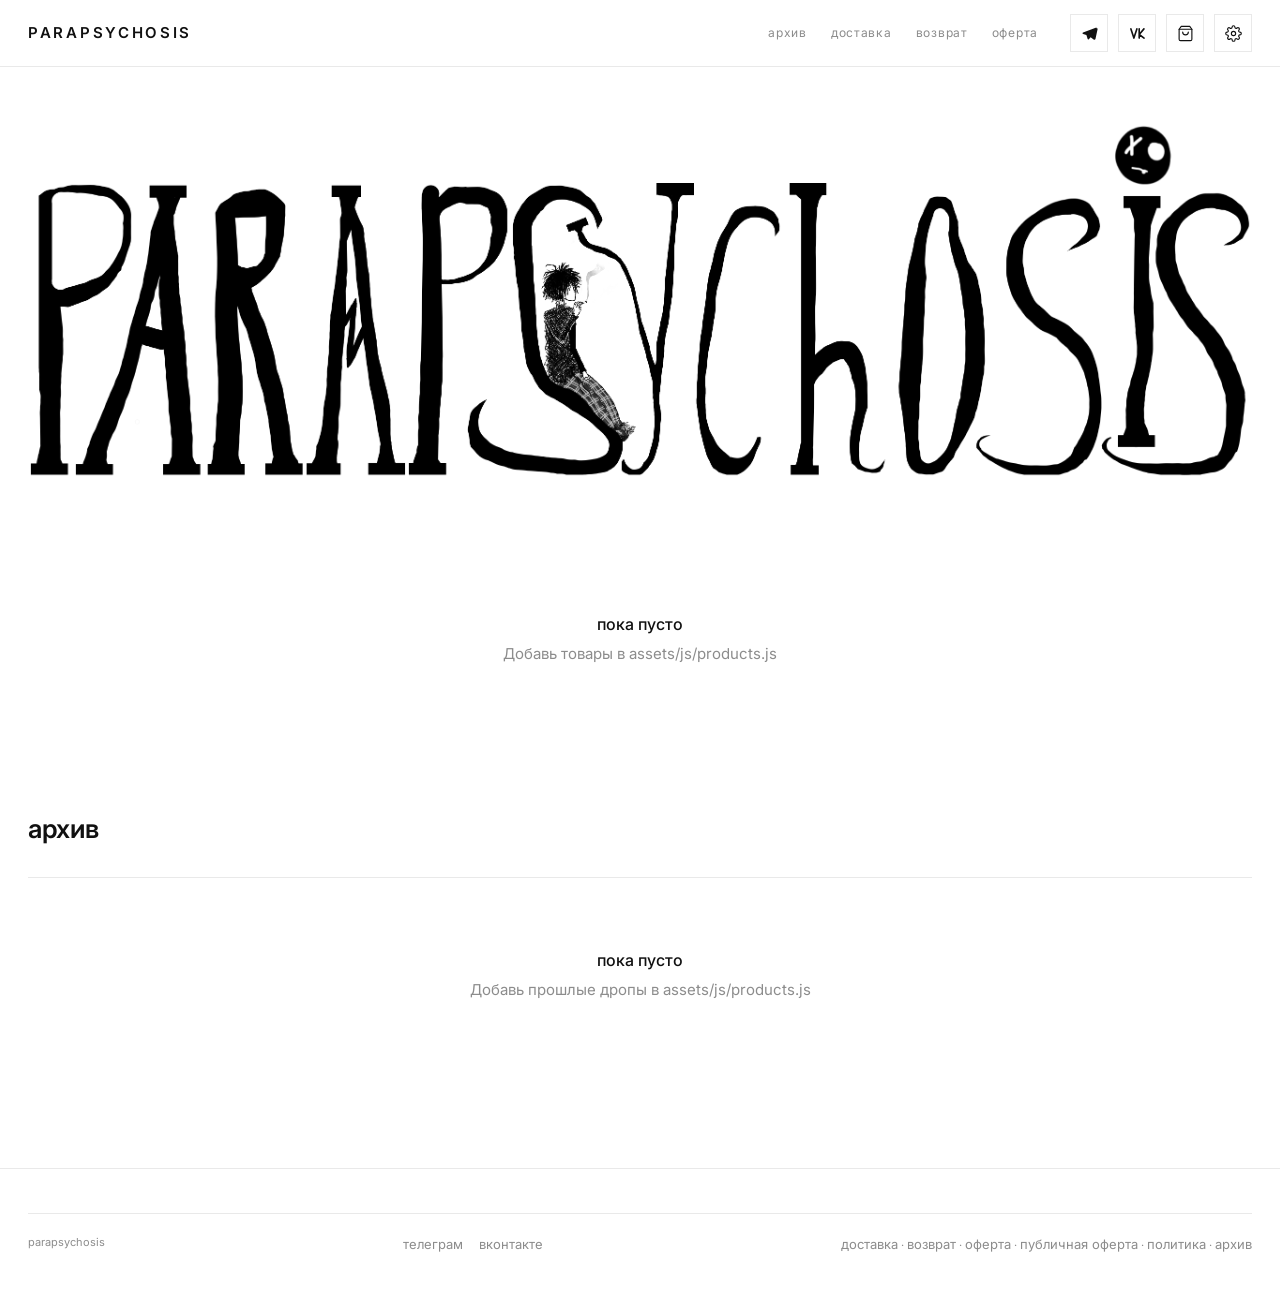
==== commit a203cfa6: "Add files via upload" ====
--- a/index.html
+++ b/index.html
@@ -51,8 +51,8 @@
 <section class="banner">
   <div class="wrap">
     <div class="banner__logo">
-      <img class="logo-light" src="assets/img/logo-light.png?v=25" alt="parapsychosis" width="2609" height="757">
-      <img class="logo-dark" src="assets/img/logo-dark.png?v=25" alt="" aria-hidden="true" width="2609" height="757">
+      <img class="logo-light" src="logo-light.png?v=26" alt="parapsychosis" width="2609" height="757">
+      <img class="logo-dark" src="logo-dark.png?v=26" alt="" aria-hidden="true" width="2609" height="757">
     </div>
   </div>
 </section>
